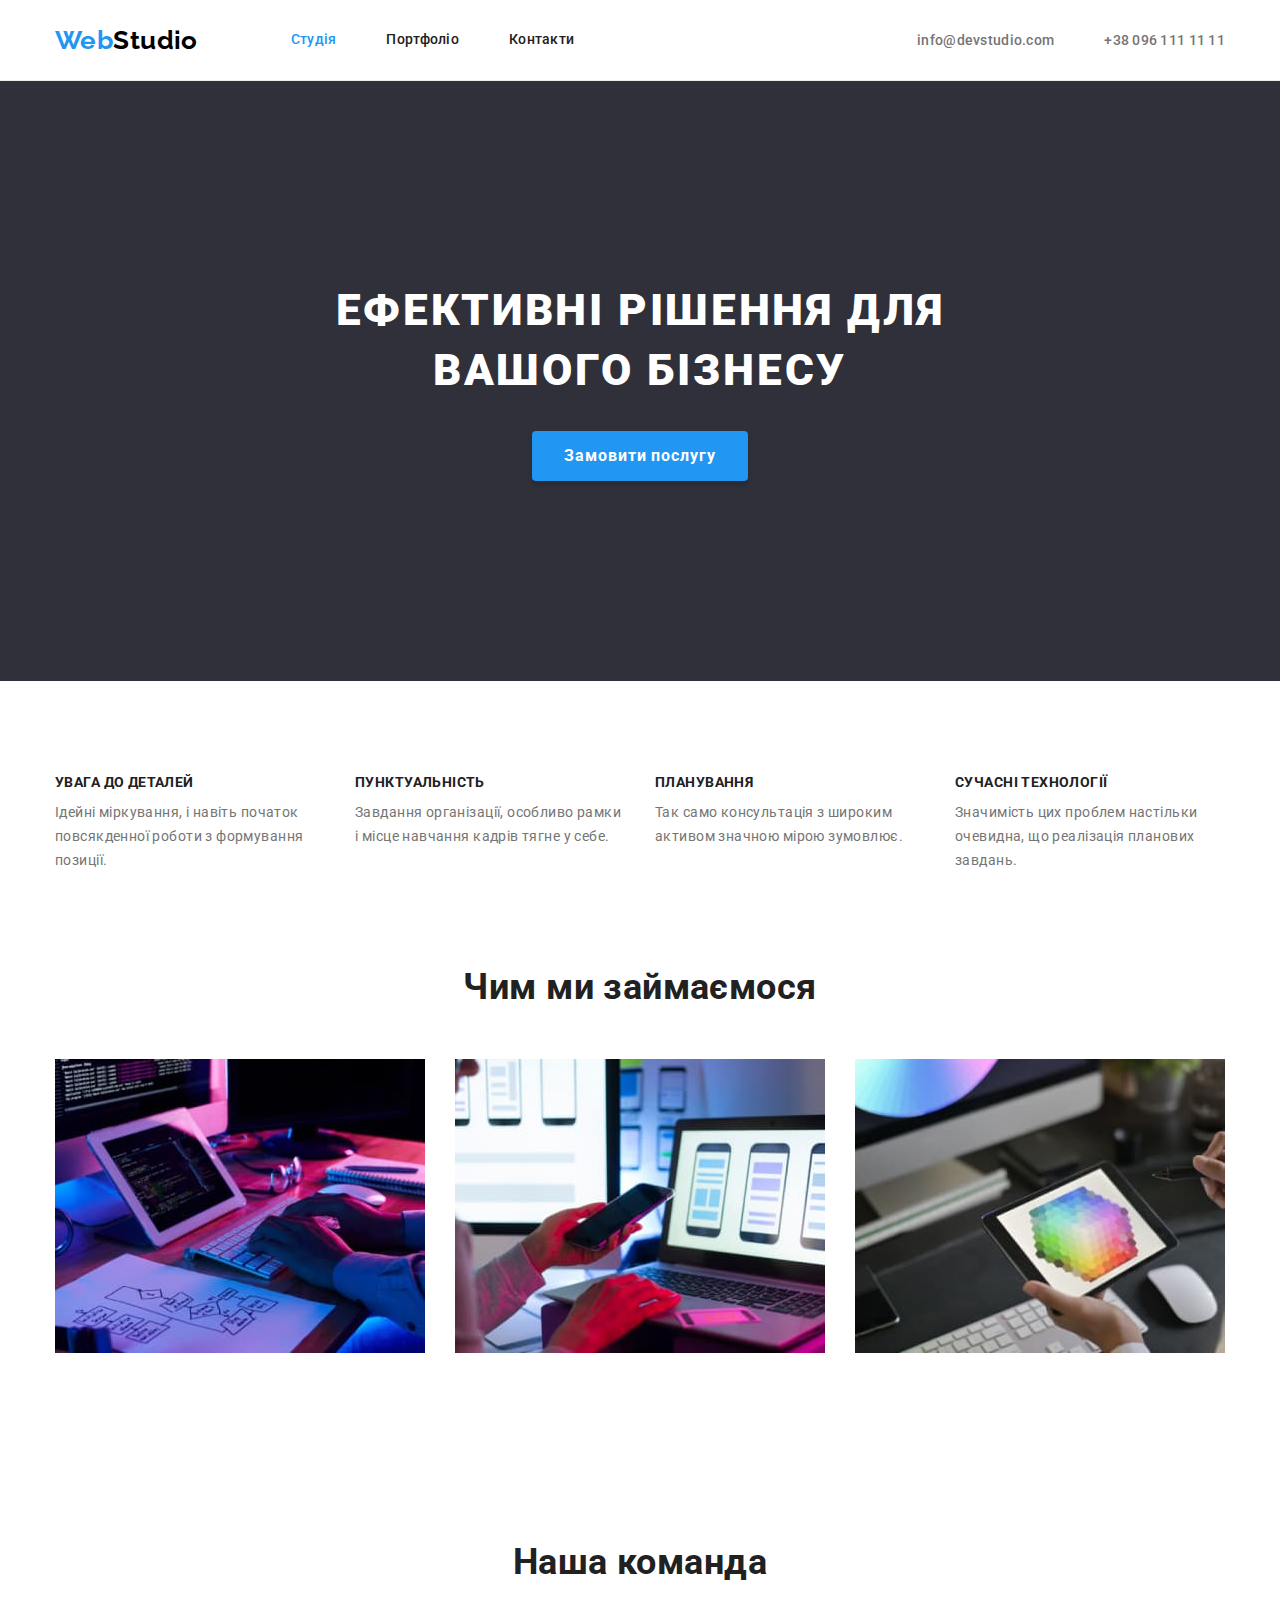
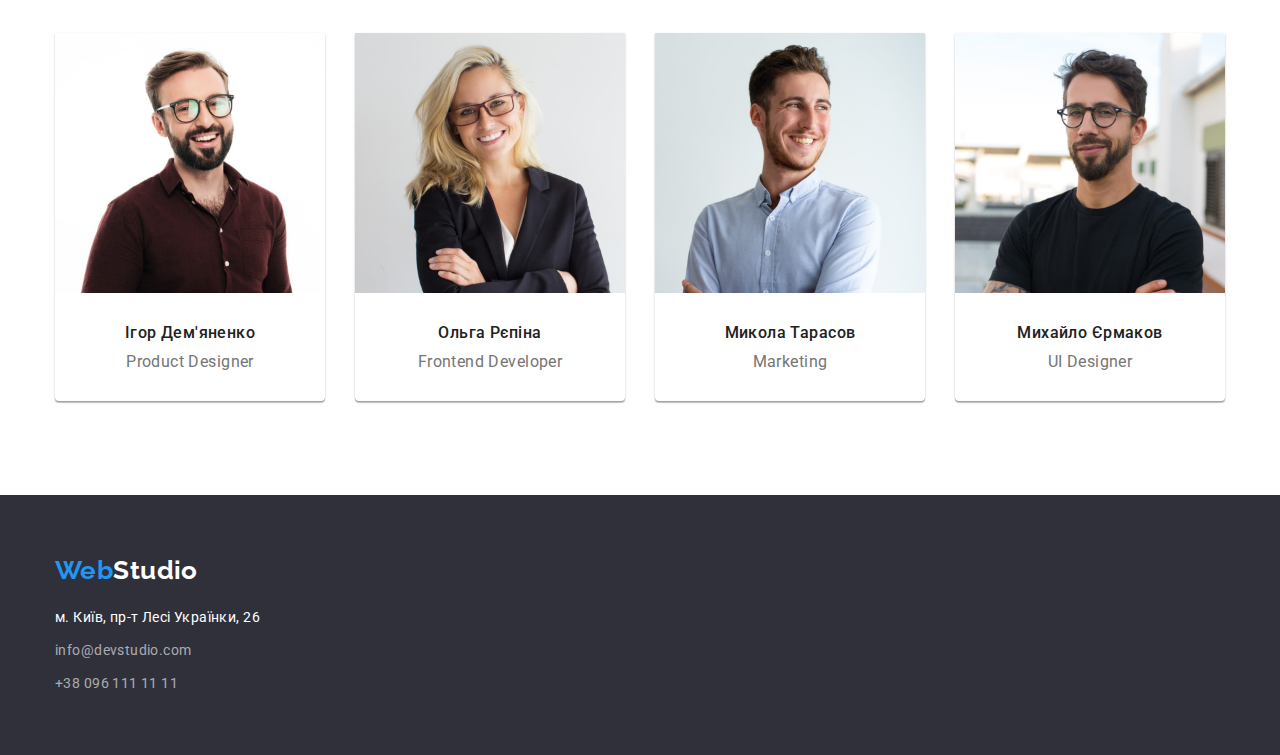
==== index.html @ 128ab42e "копирует файлы из 3 дз" ====
<!DOCTYPE html>
<html lang="uk">
  <head>
    <meta charset="UTF-8" />
    <meta http-equiv="X-UA-Compatible" content="IE=edge" />
    <meta name="viewport" content="width=device-width, initial-scale=1.0" />
    <title>Студія</title>
    <link
      href="https://fonts.googleapis.com/css2?family=Raleway:wght@700&family=Roboto:wght@400;500;700;900&display=swap"
      rel="stylesheet"
    />
    <link
      rel="stylesheet"
      href="https://cdnjs.cloudflare.com/ajax/libs/modern-normalize/1.0.0/modern-normalize.min.css"
    />
    <link rel="stylesheet" href="./css/styles.css" />
  </head>
  <body>
    <!--header-->
    <header class="header">
      <div class="container main-nav">
        <a class="logo" href="./index.html"
          >Web<span class="logo-part">Studio</span></a
        >
        <nav class="nav">
          <ul class="list navigation">
            <l class="item"
              ><a class="nav-link current" href="./index.html">Студія</a></l
            >
            <li class="item">
              <a class="nav-link" href="./portfolio.html">Портфоліо</a>
            </li>
            <li class="item"><a class="nav-link" href="#">Контакти</a></li>
          </ul>
        </nav>
        <ul class="contacts list">
          <li class="item">
            <a class="contact-link" href="mailto:info@devstudio.com"
              >info@devstudio.com</a
            >
          </li>
          <li class="item">
            <a class="contact-link" href="tel:+380961111111"
              >+38 096 111 11 11</a
            >
          </li>
        </ul>
      </div>
    </header>

    <main>
      <!--hero-->
      <section class="hero-section">
        <div class="container hero">
          <h1>
            Ефективні рішення для <br />
            вашого бізнесу
          </h1>
          <button class="hero-btn" type="button">Замовити послугу</button>
        </div>
      </section>

      <!--features-->
      <section class="section feature">
        <div class="container">
          <h2 class="visually-hidden">Наші особливості</h2>
          <ul class="features list">
            <li class="features-item">
              <h3 class="features-title">УВАГА ДО ДЕТАЛЕЙ</h3>
              <p>
                Ідейні міркування, і навіть початок повсякденної роботи з
                формування позиції.
              </p>
            </li>
            <li class="features-item">
              <h3 class="features-title">ПУНКТУАЛЬНІСТЬ</h3>
              <p>
                Завдання організації, особливо рамки і місце навчання кадрів
                тягне у себе.
              </p>
            </li>
            <li class="features-item">
              <h3 class="features-title">ПЛАНУВАННЯ</h3>
              <p>
                Так само консультація з широким активом значною мірою зумовлює.
              </p>
            </li>
            <li class="features-item">
              <h3 class="features-title">СУЧАСНІ ТЕХНОЛОГІЇ</h3>
              <p>
                Значимість цих проблем настільки очевидна, що реалізація
                планових завдань.
              </p>
            </li>
          </ul>
        </div>
      </section>

      <!--what we do-->
      <section class="section">
        <div class="container">
          <h2 class="activity-title">Чим ми займаємося</h2>
          <ul class="activity list">
            <li class="activity-item">
              <img
                src="./images/feature1.jpg"
                alt="моноблок та планшет з клавіатурою"
                width="370"
              />
            </li>
            <li class="activity-item">
              <img
                src="./images/feature2.jpg"
                alt="ноутбук та телефон"
                width="370"
              />
            </li>
            <li class="activity-item">
              <img
                src="./images/feature3.jpg"
                alt="планшет зі схемою кольорів"
                width="370"
              />
            </li>
          </ul>
        </div>
      </section>

      <!--our team-->
      <section class="team section">
        <div class="container">
          <h2 class="team-title">Наша команда</h2>
          <ul class="team list">
            <li class="team-item">
              <img
                class="team-avatar"
                src="./images/member1.jpg"
                alt="Ігор Дем'яненко"
                width="270"
              />
              <div class="team-card">
                <h3 class="team-heading">Ігор Дем'яненко</h3>
                <p>Product Designer</p>
              </div>
            </li>
            <li class="team-item">
              <img
                class="team-avatar"
                src="./images/member2.jpg"
                alt="Ольга Рєпіна"
                width="270"
              />
              <div class="team-card">
                <h3 class="team-heading">Ольга Рєпіна</h3>
                <p>Frontend Developer</p>
              </div>
            </li>
            <li class="team-item">
              <img
                class="team-avatar"
                src="./images/member3.jpg"
                alt="Микола Тарасов"
                width="270"
              />
              <div class="team-card">
                <h3 class="team-heading">Микола Тарасов</h3>
                <p>Marketing</p>
              </div>
            </li>
            <li class="team-item">
              <img
                class="team-avatar"
                src="./images/member4.jpg"
                alt="Михайло Єрмаков"
                width="270"
              />
              <div class="team-card">
                <h3 class="team-heading">Михайло Єрмаков</h3>
                <p>UI Designer</p>
              </div>
            </li>
          </ul>
        </div>
      </section>
    </main>

    <!--footer-->
    <footer class="footer">
      <div class="container">
        <a class="footer logo" href="./index.html"
          >Web<span class="footer-part">Studio</span></a
        >
        <address>
          <ul class="list">
            <li class="address-item">
              <a
                class="address-link map"
                href="https://goo.gl/maps/L7ttjmK7k26Ft5Dp7"
                target="_blank"
                rel="noreferrer noopener nofollow"
                >м. Київ, пр-т Лесі Українки, 26</a
              >
            </li>
            <li class="address-item">
              <a class="address-link" href="mailto:info@devstudio.com"
                >info@devstudio.com</a
              >
            </li>
            <li class="address-item last">
              <a class="address-link" href="tel:+380961111111"
                >+38 096 111 11 11</a
              >
            </li>
          </ul>
        </address>
      </div>
    </footer>
  </body>
</html>
---- css/styles.css ----
:root {
  --primary-test-color: #212121;
  --secondary-text-color: #757575;
  --white-text-color: #FFFFFF;
  --accent-color: #2196F3;
  --address-text-color:rgba(255, 255, 255, 0.6);
  --logo-color: #000000;

  --primary-bg-color: #F5F5F5;
  --secondary-bg-color: #2F303A;
  --header-bg-color: #FFFFFF;
  --button-bg: #F5F4FA;

  --hover-color: #188CE8;

  --primary-font: 'Roboto', sans-serif;
  --secondary-font: 'Raleway', sans-serif;
}
body {
  margin: 0;

  color: var(--primary-test-color);
  /* background-color: var(--primary-bg-color); */

  font-family: var(--primary-font);
  font-size: 14px;
  letter-spacing: 0.03em;
}
/* utilities */
h1, h2, h3, h4, h5, p, ul {
  margin-top: 0;
  margin-bottom: 0;
}
.container {
  width: 1200px;
  margin: 0 auto;
  padding-left: 15px;
  padding-right: 15px;
}

.section {
  padding-top: 94px;
  padding-bottom: 94px;
}

.list {
  padding: 0;
  list-style: none;
}
img {
  display: block;
}
/*header*/
.header {
  border-bottom: 1px solid rgba(236, 236, 236, 1);
}

.main-nav {
  display: flex;
  align-items: center;
}
.logo {
  margin-right: 93px;
  color: var(--accent-color);
  font-family: var(--secondary-font);
  font-weight: 700;
  font-size: 26px;
  line-height: 1.19;
  text-decoration: none;
}
.logo-part {
  color: var(--logo-color);
}

.list.navigation {
  display: flex;
}
.list .item:not(:last-child),
.contacts .item:not(:last-child) {
  margin-right:50px;
}
.nav-link {
  display: block;
  color: var(--primary-test-color);
  padding-top: 32px;
  padding-bottom: 32px;
}
.nav-link:hover,
.nav-link:focus,
.contact-link:hover,
.contact-link:focus {
  color: var(--accent-color);
}
.contacts {
  display: flex;
  margin-left: auto;
}
.contact-link {
  color: var(--secondary-text-color);
}
.nav-link, .contact-link {
  font-weight: 500;
  line-height: 1.14;
  letter-spacing: 0.02em;
  text-decoration: none;
}
.nav-link.current {
  color: var(--accent-color);
}

/* hero section */
.hero-section {
  text-align: center;
  padding: 200px 0;
  background-color: var(--secondary-bg-color);
}
.hero-section h1 {
  margin-bottom: 30px;
  color: var(--white-text-color);
  font-weight: 900;
  font-size: 44px;
  line-height: 1.36;
  letter-spacing: 0.06em;
  text-transform: uppercase;
}

.hero-btn {
  display: inline-block;
  padding: 10px 32px;
  border-radius: 4px;
  border: none;
  box-shadow: 0px 4px 4px rgba(0, 0, 0, 0.15);
  min-width: 216px;

  color: var(--white-text-color);
  background-color: var(--accent-color);
  cursor: pointer;
  font-weight: 700;
  font-size: 16px;
  line-height: 1.88;
  letter-spacing: 0.06em;
  text-align: inherit;
}
.hero-btn:hover,
.hero-btn:focus {
  background-color: var(--hover-color);
}

/* features */
.section.feature {
  padding-bottom: 0;
}
.features, .activity {
  display: flex;
}
.features-title {
  margin-bottom: 10px;
  font-size: 14px;
  font-weight: 700;
  line-height: 1.14;
  text-transform: uppercase;
}
.features-item:not(:last-child) {
  margin-right: 30px;
}
.features-item p {
  min-width: 270px;
}
.features-item p,
.team-item p {
  color: var(--secondary-text-color);
  line-height: 1.71;
}

/* what we do */
.activity-title, .team-title {
  margin-bottom: 50px;
  font-weight: 700;
  font-size: 36px;
  line-height: 1.17;
  text-align: center;
}
.activity-item:not(:last-child) {
  margin-right: 30px;
}

/* our team */
.team {
  padding-top: 94px;
  text-align: center;
}
.team.list {
  display: flex;
  padding-top: 0;
}
.team-item {
  box-shadow: 0px 1px 3px rgba(0, 0, 0, 0.12),
              0px 1px 1px rgba(0, 0, 0, 0.14), 
              0px 2px 1px rgba(0, 0, 0, 0.2);
  border-radius: 0px 0px 4px 4px;
}
.team-item:not(:last-child) {
  margin-right: 30px;
}

.team-card {
  padding-top: 30px;
  padding-bottom: 30px;
}

.team-heading {
  margin-bottom: 10px;
  font-weight: 500;
  font-size: 16px;
  line-height: 1.19;
}
.team-item p {
  font-size: 16px;
  line-height: 1.19
}

/* portfolio */
.button-list {
  display: flex;
  justify-content: center;
  margin-bottom: 50px;
}
.button-item:not(:last-child) {
  margin-right: 8px;
}
.btn {
  display: inline-block;
  padding: 6px 22px;
  min-width: 70px;
  border-radius: 4px;
  border: none;
  font-family: var(--primary-font);
  background-color: var(--button-bg);
  font-weight: 500;
  font-size: 16px;
  line-height: 1.62;
  text-align: center;
  cursor: pointer;
}
.btn:hover,
.btn:focus {
  color: var(--white-text-color) ;
  background-color: var(--accent-color);
  box-shadow: 0px 3px 1px rgba(0, 0, 0, 0.1),
              0px 1px 2px rgba(0, 0, 0, 0.08),
              0px 2px 2px rgba(0, 0, 0, 0.12);
}
.gallery {
  display: flex;
  flex-wrap: wrap;
  gap: 30px;
}
.gallery-title {
  font-weight: 700;
  font-size: 18px;
  line-height: 2;
  letter-spacing: 0.06em;
}
.gallery-item {
  padding: 20px 24px;
  border: 1px solid #EEEEEE;
}
.gallery-title {
  margin-bottom: 4px;
}
.gallery p {
  color: var(--secondary-text-color);
  font-size: 16px;
  line-height: 1.88;
}

/* footer */
.footer {
  padding-top: 60px;
  padding-bottom: 60px;
  background-color: var(--secondary-bg-color);
}
.footer.logo {
  display: inline-block;
  margin-bottom: 20px;
  padding-bottom: 0;
  padding-top: 0;
}
.footer-part {
  color: var(--white-text-color);
}
.address-item {
  margin-top: 0;
  margin-bottom: 9px;
  font-size: 14px;
  line-height: 1.71;
  font-style: normal;
}
.address-item.last {
  margin-bottom: 0px;
}
.address-link {
  color: var(--address-text-color);
  text-decoration: none;
}
.address-link.map {
  color: var(--white-text-color);
}
.address-link:hover,
.address-link:focus {
  color: var(--white-text-color);
}
  
.visually-hidden {
  position: absolute;
  white-space: nowrap;
  width: 1px;
  height: 1px;
  overflow: hidden;
  border: 0;
  padding: 0;
  clip: rect(0 0 0 0);
  clip-path: inset(50%);
  margin: -1px;
  }
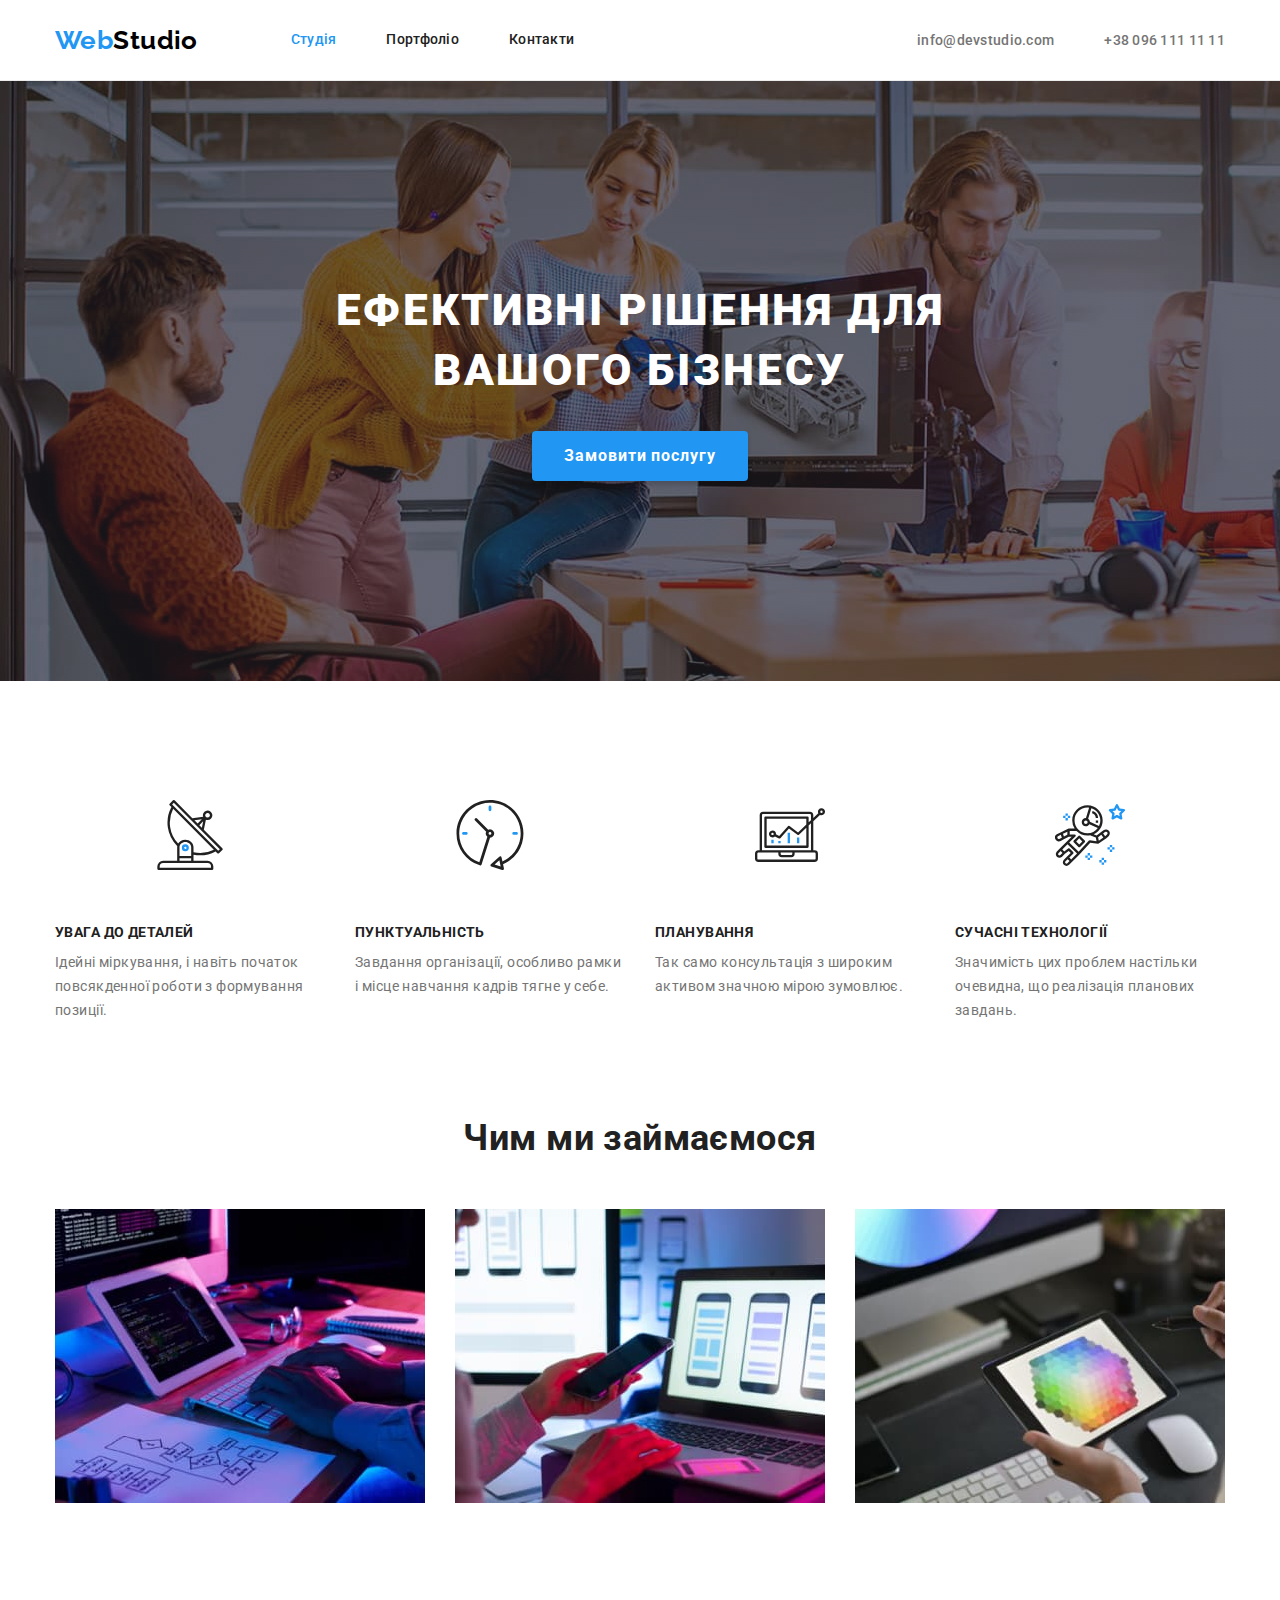
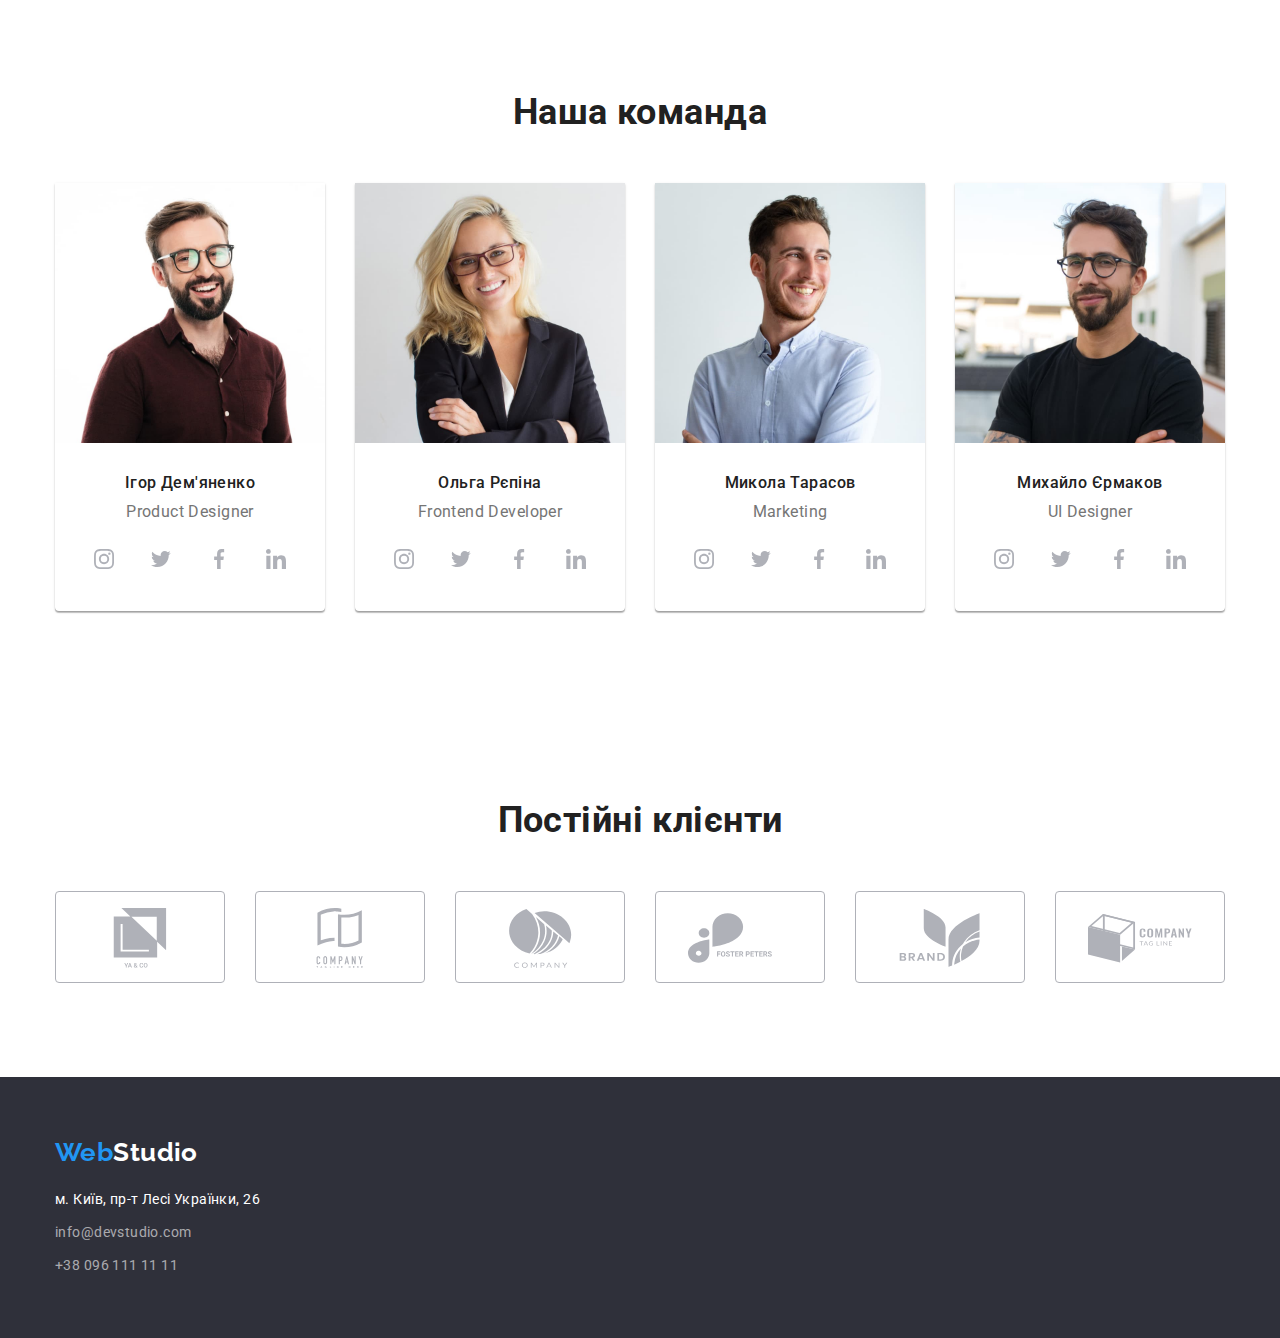
==== commit 09ae9600: "Создает спрайт, частично добавляет иконки" ====
--- a/index.html
+++ b/index.html
@@ -35,8 +35,8 @@
         </nav>
         <ul class="contacts list">
           <li class="item">
-            <a class="contact-link" href="mailto:info@devstudio.com"
-              >info@devstudio.com</a
+            <a class="contact-link" href="mailto:info@devstudio.com">
+              info@devstudio.com</a
             >
           </li>
           <li class="item">
@@ -66,6 +66,11 @@
           <h2 class="visually-hidden">Наші особливості</h2>
           <ul class="features list">
             <li class="features-item">
+              <div class="thumb">
+                <svg class="features icon" width="70" height="70">
+                  <use href="./images/symbol-defs.svg#icon-antenna"></use>
+                </svg>
+              </div>
               <h3 class="features-title">УВАГА ДО ДЕТАЛЕЙ</h3>
               <p>
                 Ідейні міркування, і навіть початок повсякденної роботи з
@@ -73,6 +78,11 @@
               </p>
             </li>
             <li class="features-item">
+              <div class="thumb">
+                <svg class="features icon" width="70" height="70">
+                  <use href="./images/symbol-defs.svg#icon-clock"></use>
+                </svg>
+              </div>
               <h3 class="features-title">ПУНКТУАЛЬНІСТЬ</h3>
               <p>
                 Завдання організації, особливо рамки і місце навчання кадрів
@@ -80,12 +90,22 @@
               </p>
             </li>
             <li class="features-item">
+              <div class="thumb">
+                <svg class="features icon" width="70" height="70">
+                  <use href="./images/symbol-defs.svg#icon-diagram"></use>
+                </svg>
+              </div>
               <h3 class="features-title">ПЛАНУВАННЯ</h3>
               <p>
                 Так само консультація з широким активом значною мірою зумовлює.
               </p>
             </li>
             <li class="features-item">
+              <div class="thumb">
+                <svg class="features icon" width="70" height="70">
+                  <use href="./images/symbol-defs.svg#icon-astronaut"></use>
+                </svg>
+              </div>
               <h3 class="features-title">СУЧАСНІ ТЕХНОЛОГІЇ</h3>
               <p>
                 Значимість цих проблем настільки очевидна, що реалізація
@@ -142,6 +162,56 @@
                 <h3 class="team-heading">Ігор Дем'яненко</h3>
                 <p>Product Designer</p>
               </div>
+              <ul class="social list">
+                <li class="social-item">
+                  <a
+                    class="social-link"
+                    href="#"
+                    target="_blank"
+                    rel="noopener nofollow noreferrer"
+                    ><svg class="social-icon" width="20" height="20">
+                      <use
+                        href="./images/symbol-defs.svg#icon-instagram"
+                      ></use></svg
+                  ></a>
+                </li>
+                <li class="social-item">
+                  <a
+                    class="social-link"
+                    href="#"
+                    target="_blank"
+                    rel="noopener nofollow noreferrer"
+                    ><svg class="social-icon" width="20" height="20">
+                      <use
+                        href="./images/symbol-defs.svg#icon-twitter"
+                      ></use></svg
+                  ></a>
+                </li>
+                <li class="social-item">
+                  <a
+                    class="social-link"
+                    href="#"
+                    target="_blank"
+                    rel="noopener nofollow noreferrer"
+                    ><svg class="social-icon" width="20" height="20">
+                      <use
+                        href="./images/symbol-defs.svg#icon-facebook"
+                      ></use></svg
+                  ></a>
+                </li>
+                <li class="social-item">
+                  <a
+                    class="social-link"
+                    href="#"
+                    target="_blank"
+                    rel="noopener nofollow noreferrer"
+                    ><svg class="social-icon" width="20" height="20">
+                      <use
+                        href="./images/symbol-defs.svg#icon-linkedin"
+                      ></use></svg
+                  ></a>
+                </li>
+              </ul>
             </li>
             <li class="team-item">
               <img
@@ -154,6 +224,56 @@
                 <h3 class="team-heading">Ольга Рєпіна</h3>
                 <p>Frontend Developer</p>
               </div>
+              <ul class="social list">
+                <li class="social-item">
+                  <a
+                    class="social-link"
+                    href="#"
+                    target="_blank"
+                    rel="noopener nofollow noreferrer"
+                    ><svg class="social-icon" width="20" height="20">
+                      <use
+                        href="./images/symbol-defs.svg#icon-instagram"
+                      ></use></svg
+                  ></a>
+                </li>
+                <li class="social-item">
+                  <a
+                    class="social-link"
+                    href="#"
+                    target="_blank"
+                    rel="noopener nofollow noreferrer"
+                    ><svg class="social-icon" width="20" height="20">
+                      <use
+                        href="./images/symbol-defs.svg#icon-twitter"
+                      ></use></svg
+                  ></a>
+                </li>
+                <li class="social-item">
+                  <a
+                    class="social-link"
+                    href="#"
+                    target="_blank"
+                    rel="noopener nofollow noreferrer"
+                    ><svg class="social-icon" width="20" height="20">
+                      <use
+                        href="./images/symbol-defs.svg#icon-facebook"
+                      ></use></svg
+                  ></a>
+                </li>
+                <li class="social-item">
+                  <a
+                    class="social-link"
+                    href="#"
+                    target="_blank"
+                    rel="noopener nofollow noreferrer"
+                    ><svg class="social-icon" width="20" height="20">
+                      <use
+                        href="./images/symbol-defs.svg#icon-linkedin"
+                      ></use></svg
+                  ></a>
+                </li>
+              </ul>
             </li>
             <li class="team-item">
               <img
@@ -166,6 +286,56 @@
                 <h3 class="team-heading">Микола Тарасов</h3>
                 <p>Marketing</p>
               </div>
+              <ul class="social list">
+                <li class="social-item">
+                  <a
+                    class="social-link"
+                    href="#"
+                    target="_blank"
+                    rel="noopener nofollow noreferrer"
+                    ><svg class="social-icon" width="20" height="20">
+                      <use
+                        href="./images/symbol-defs.svg#icon-instagram"
+                      ></use></svg
+                  ></a>
+                </li>
+                <li class="social-item">
+                  <a
+                    class="social-link"
+                    href="#"
+                    target="_blank"
+                    rel="noopener nofollow noreferrer"
+                    ><svg class="social-icon" width="20" height="20">
+                      <use
+                        href="./images/symbol-defs.svg#icon-twitter"
+                      ></use></svg
+                  ></a>
+                </li>
+                <li class="social-item">
+                  <a
+                    class="social-link"
+                    href="#"
+                    target="_blank"
+                    rel="noopener nofollow noreferrer"
+                    ><svg class="social-icon" width="20" height="20">
+                      <use
+                        href="./images/symbol-defs.svg#icon-facebook"
+                      ></use></svg
+                  ></a>
+                </li>
+                <li class="social-item">
+                  <a
+                    class="social-link"
+                    href="#"
+                    target="_blank"
+                    rel="noopener nofollow noreferrer"
+                    ><svg class="social-icon" width="20" height="20">
+                      <use
+                        href="./images/symbol-defs.svg#icon-linkedin"
+                      ></use></svg
+                  ></a>
+                </li>
+              </ul>
             </li>
             <li class="team-item">
               <img
@@ -178,6 +348,137 @@
                 <h3 class="team-heading">Михайло Єрмаков</h3>
                 <p>UI Designer</p>
               </div>
+              <ul class="social list">
+                <li class="social-item">
+                  <a
+                    class="social-link"
+                    href="#"
+                    target="_blank"
+                    rel="noopener nofollow noreferrer"
+                    ><svg class="social-icon" width="20" height="20">
+                      <use
+                        href="./images/symbol-defs.svg#icon-instagram"
+                      ></use></svg
+                  ></a>
+                </li>
+                <li class="social-item">
+                  <a
+                    class="social-link"
+                    href="#"
+                    target="_blank"
+                    rel="noopener nofollow noreferrer"
+                    ><svg class="social-icon" width="20" height="20">
+                      <use
+                        href="./images/symbol-defs.svg#icon-twitter"
+                      ></use></svg
+                  ></a>
+                </li>
+                <li class="social-item">
+                  <a
+                    class="social-link"
+                    href="#"
+                    target="_blank"
+                    rel="noopener nofollow noreferrer"
+                    ><svg class="social-icon" width="20" height="20">
+                      <use
+                        href="./images/symbol-defs.svg#icon-facebook"
+                      ></use></svg
+                  ></a>
+                </li>
+                <li class="social-item">
+                  <a
+                    class="social-link"
+                    href="#"
+                    target="_blank"
+                    rel="noopener nofollow noreferrer"
+                    ><svg class="social-icon" width="20" height="20">
+                      <use
+                        href="./images/symbol-defs.svg#icon-linkedin"
+                      ></use></svg
+                  ></a>
+                </li>
+              </ul>
+            </li>
+          </ul>
+        </div>
+      </section>
+
+      <!-- our clients -->
+      <section class="clients section">
+        <div class="container">
+          <h2 class="client-title">Постійні клієнти</h2>
+          <ul class="clients list">
+            <li class="client-item">
+              <a
+                class="client-link"
+                href="#"
+                target="_blank"
+                rel="noopener nofollow noreferrer"
+              >
+                <svg class="client-icon">
+                  <use href="./images/symbol-defs.svg#icon-client1"></use>
+                </svg>
+              </a>
+            </li>
+            <li class="client-item">
+              <a
+                class="client-link"
+                href="#"
+                target="_blank"
+                rel="noopener nofollow noreferrer"
+              >
+                <svg class="client-icon">
+                  <use href="./images/symbol-defs.svg#icon-client2"></use>
+                </svg>
+              </a>
+            </li>
+            <li class="client-item">
+              <a
+                class="client-link"
+                href="#"
+                target="_blank"
+                rel="noopener nofollow noreferrer"
+              >
+                <svg class="client-icon">
+                  <use href="./images/symbol-defs.svg#icon-client3"></use>
+                </svg>
+              </a>
+            </li>
+            <li class="client-item">
+              <a
+                class="client-link"
+                href="#"
+                target="_blank"
+                rel="noopener nofollow noreferrer"
+              >
+                <svg class="client-icon">
+                  <use href="./images/symbol-defs.svg#icon-client4"></use>
+                </svg>
+              </a>
+            </li>
+            <li class="client-item">
+              <a
+                class="client-link"
+                href="#"
+                target="_blank"
+                rel="noopener nofollow noreferrer"
+              >
+                <svg class="client-icon">
+                  <use href="./images/symbol-defs.svg#icon-client5"></use>
+                </svg>
+              </a>
+            </li>
+            <li class="client-item">
+              <a
+                class="client-link"
+                href="#"
+                target="_blank"
+                rel="noopener nofollow noreferrer"
+              >
+                <svg class="client-icon">
+                  <use href="./images/symbol-defs.svg#icon-client6"></use>
+                </svg>
+              </a>
             </li>
           </ul>
         </div>
--- a/css/styles.css
+++ b/css/styles.css
@@ -12,6 +12,7 @@
   --button-bg: #F5F4FA;
 
   --hover-color: #188CE8;
+  --icon-color: #AFB1B8;
 
   --primary-font: 'Roboto', sans-serif;
   --secondary-font: 'Raleway', sans-serif;
@@ -50,6 +51,15 @@
 img {
   display: block;
 }
+.thumb {
+  display: inline-flex;
+  width: 270px;
+  height: 120px;
+  justify-content: center;
+  align-items: center;
+  margin-bottom: 30px;
+}
+
 /*header*/
 .header {
   border-bottom: 1px solid rgba(236, 236, 236, 1);
@@ -96,6 +106,7 @@
   margin-left: auto;
 }
 .contact-link {
+  display: inline-flex;
   color: var(--secondary-text-color);
 }
 .nav-link, .contact-link {
@@ -110,9 +121,13 @@
 
 /* hero section */
 .hero-section {
+  padding: 200px 0;
+  margin: 0 auto;
+  background-color: var(--secondary-bg-color);
+  background-image: linear-gradient(rgba(47, 48, 58, 0.4),rgba(47, 48, 58, 0.4)), url(../images/hero.jpg);
+  height: 600px;
+  max-width: 1600px;
   text-align: center;
-  padding: 200px 0;
-  background-color: var(--secondary-bg-color);
 }
 .hero-section h1 {
   margin-bottom: 30px;
@@ -173,7 +188,7 @@
 }
 
 /* what we do */
-.activity-title, .team-title {
+.activity-title, .team-title, .client-title {
   margin-bottom: 50px;
   font-weight: 700;
   font-size: 36px;
@@ -205,7 +220,7 @@
 
 .team-card {
   padding-top: 30px;
-  padding-bottom: 30px;
+  padding-bottom: 16px;
 }
 
 .team-heading {
@@ -218,7 +233,55 @@
   font-size: 16px;
   line-height: 1.19
 }
-
+.social-item {
+  display: inline-flex;
+  margin-bottom: 30px;
+}
+.social-item:not(:last-child) {
+  margin-right: 10px;
+}
+.social-link {
+  display: block;
+  width: 44px;
+  height: 44px;
+}
+.social-link:hover {
+  background-color: var(--accent-color);
+  border-radius: 50%;
+}
+.social-icon {
+  width: 44px;
+  height: 44px;
+  padding: 12px;
+  fill: var(--icon-color);
+}
+.social-icon:hover {
+  fill: var(--white-text-color);
+}
+ /* our clients */
+.clients.list {
+  display: flex;
+  justify-content: space-between;
+}
+.client-link {
+  display: block;
+  width: 170px;
+  height: 92px;
+  border: 1px solid var(--icon-color);
+  border-radius: 4px;
+}
+.client-icon {
+  padding: 16px 32px;
+  width: 100%;
+  height: 92px;
+  fill: var(--icon-color);
+}
+.client-icon:hover {
+  fill: var(--accent-color);
+}
+.client-link:hover {
+  border: 1px solid var(--accent-color);
+}
 /* portfolio */
 .button-list {
   display: flex;
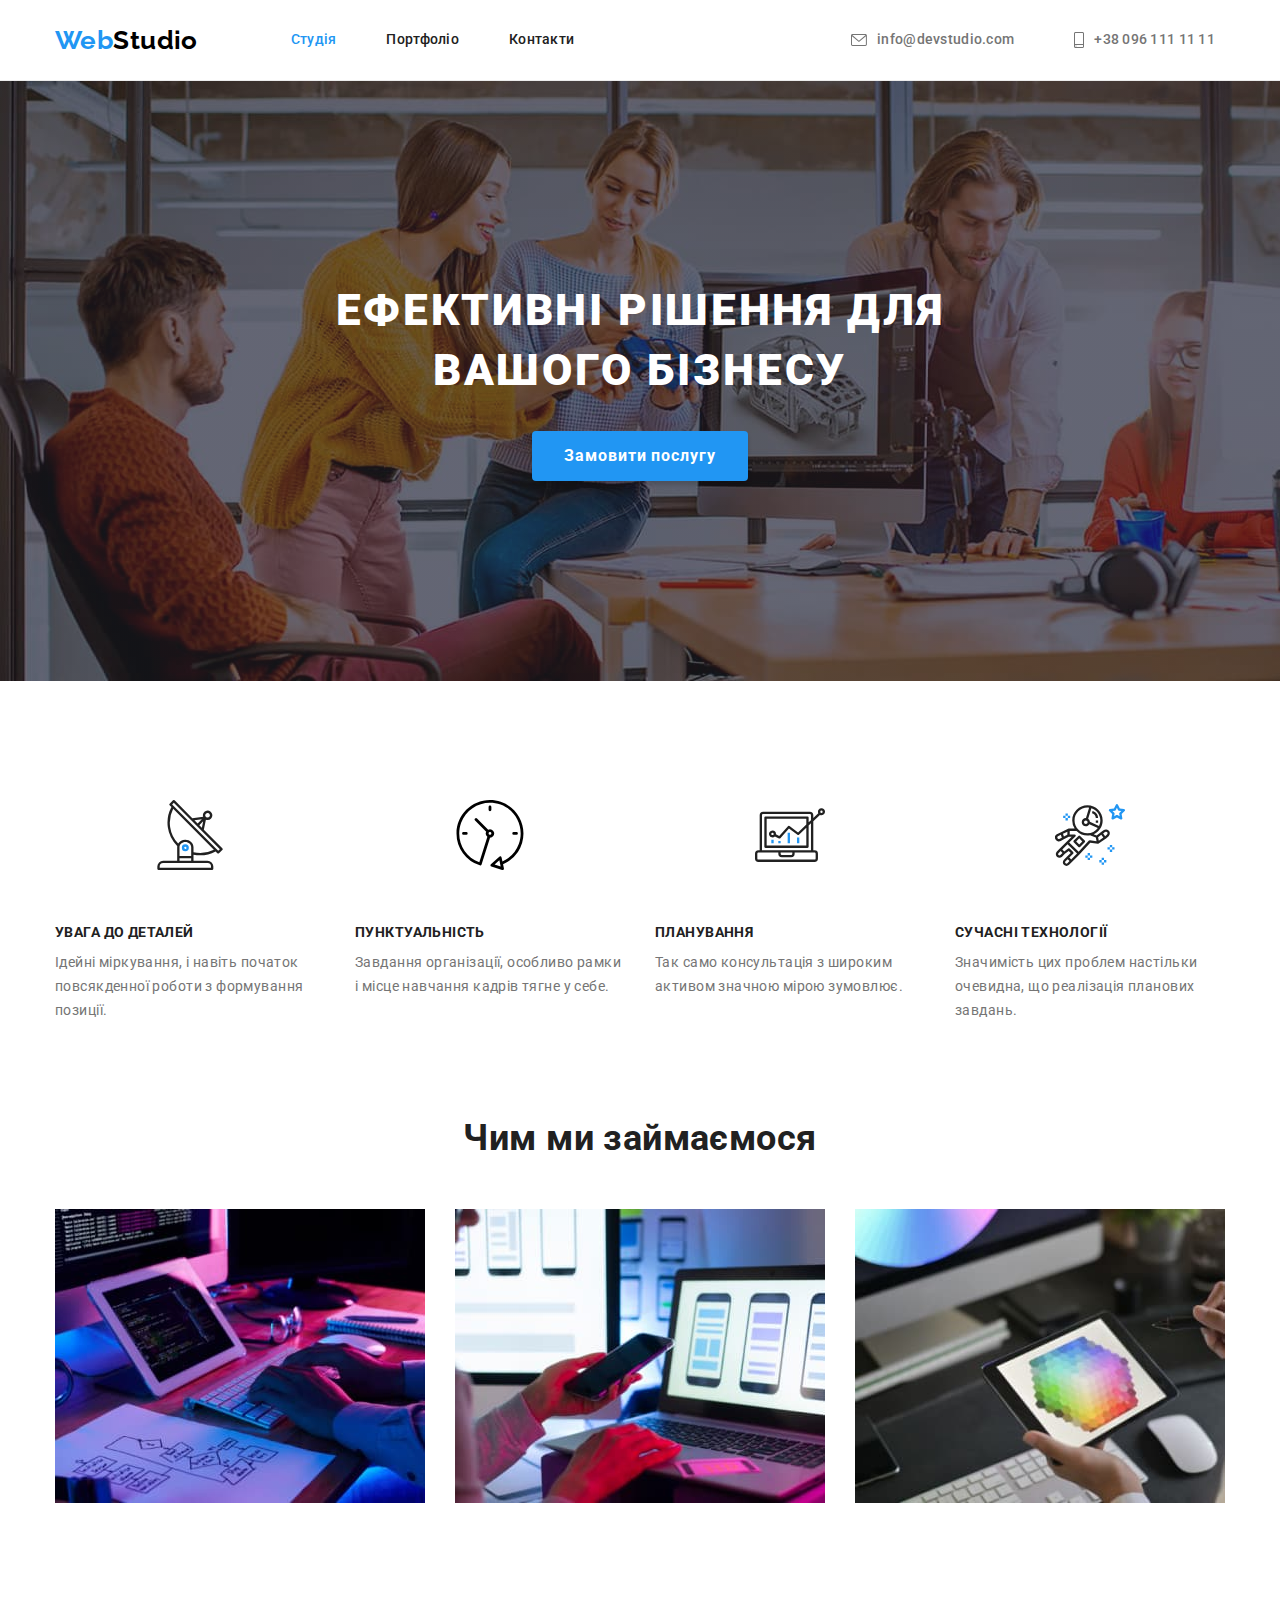
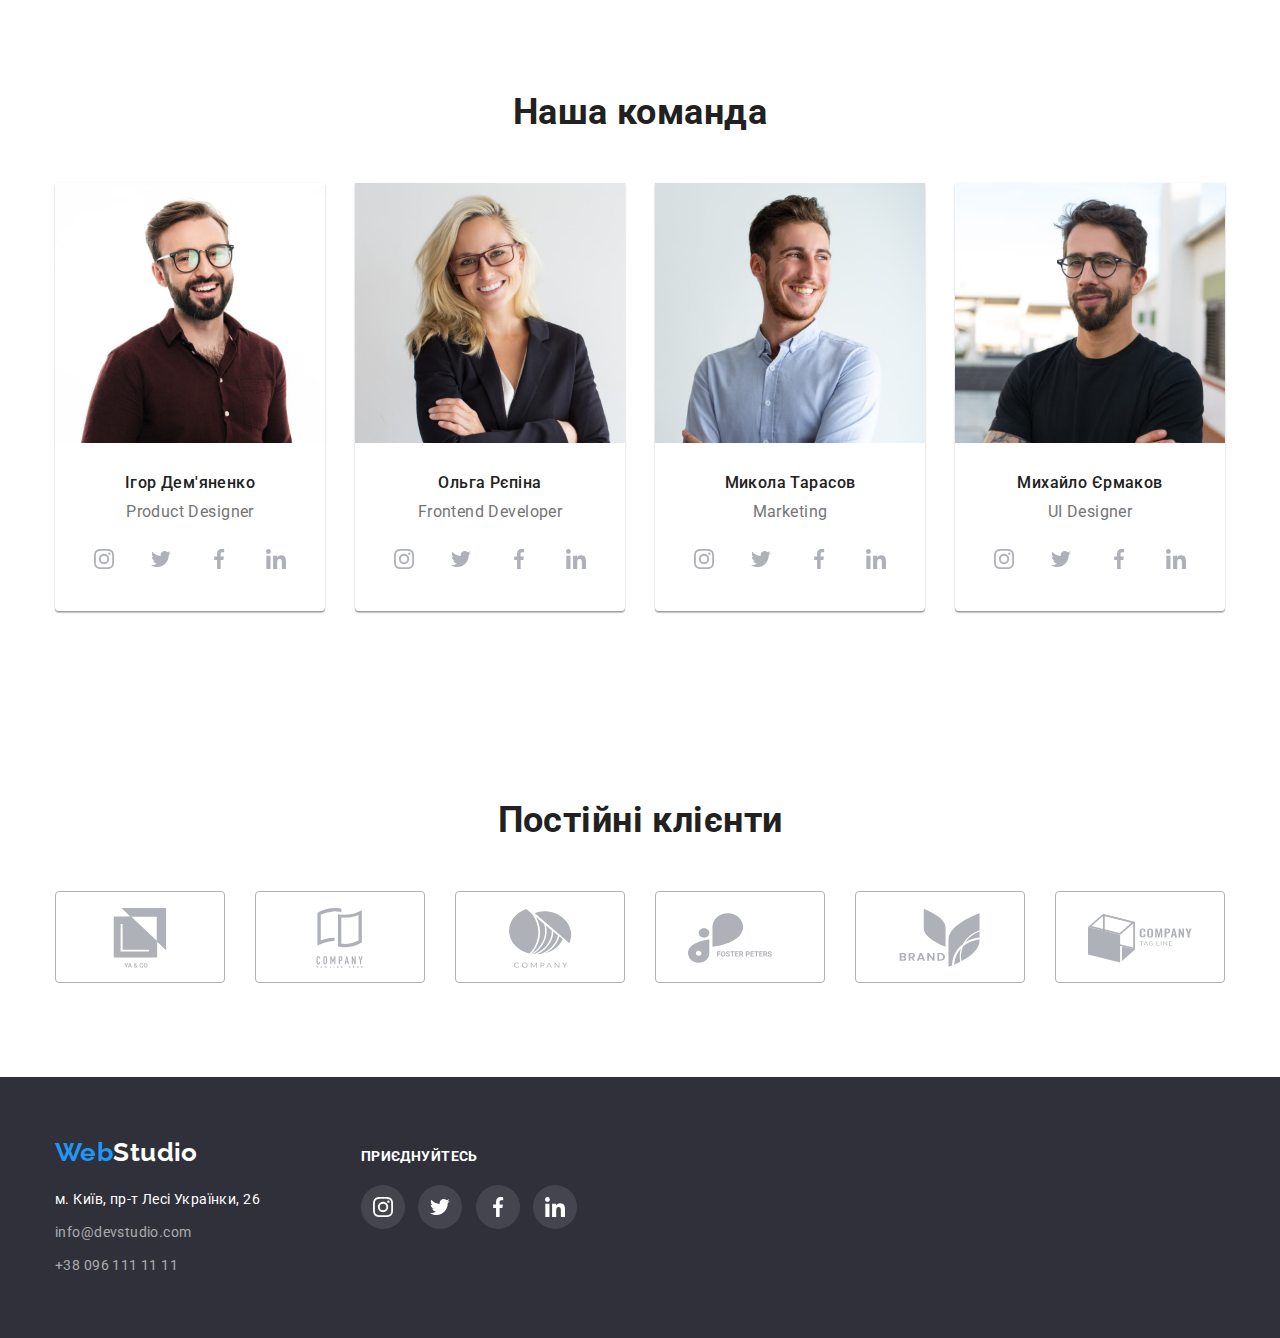
==== commit 7af7b07c: "добавляет тени, стили для иконок" ====
--- a/index.html
+++ b/index.html
@@ -34,15 +34,25 @@
           </ul>
         </nav>
         <ul class="contacts list">
-          <li class="item">
-            <a class="contact-link" href="mailto:info@devstudio.com">
-              info@devstudio.com</a
-            >
+          <li class="contact item">
+            <div class="contact-wrapper">
+              <svg class="contact-icon" width="16" height="12">
+                <use href="./images/symbol-defs.svg#icon-envelope"></use>
+              </svg>
+              <a class="contact-link" href="mailto:info@devstudio.com">
+                info@devstudio.com</a
+              >
+            </div>
           </li>
-          <li class="item">
-            <a class="contact-link" href="tel:+380961111111"
-              >+38 096 111 11 11</a
-            >
+          <li class="contact item">
+            <div class="contact-wrapper">
+              <svg class="contact-icon" width="10" height="16">
+                <use href="./images/symbol-defs.svg#icon-smartphone"></use>
+              </svg>
+              <a class="contact-link" href="tel:+380961111111"
+                >+38 096 111 11 11</a
+              >
+            </div>
           </li>
         </ul>
       </div>
@@ -488,33 +498,82 @@
     <!--footer-->
     <footer class="footer">
       <div class="container">
-        <a class="footer logo" href="./index.html"
-          >Web<span class="footer-part">Studio</span></a
-        >
-        <address>
+        <ul class="footer-wrapper list">
+          <li class="footer-column"><a class="footer logo" href="./index.html"
+            >Web<span class="footer-part">Studio</span></a
+          >
+          <address>
+            <ul class="list">
+              <li class="address-item">
+                <a
+                  class="address-link map"
+                  href="https://goo.gl/maps/L7ttjmK7k26Ft5Dp7"
+                  target="_blank"
+                  rel="noreferrer noopener nofollow"
+                  >м. Київ, пр-т Лесі Українки, 26</a
+                >
+              </li>
+              <li class="address-item">
+                <a class="address-link" href="mailto:info@devstudio.com"
+                  >info@devstudio.com</a
+                >
+              </li>
+              <li class="address-item last">
+                <a class="address-link" href="tel:+380961111111"
+                  >+38 096 111 11 11</a
+                >
+              </li>
+            </ul>
+          </address>
+          </li>
+        <li>
+          <h3 class="footer-title">приєднуйтесь</h3>
           <ul class="list">
-            <li class="address-item">
-              <a
-                class="address-link map"
-                href="https://goo.gl/maps/L7ttjmK7k26Ft5Dp7"
-                target="_blank"
-                rel="noreferrer noopener nofollow"
-                >м. Київ, пр-т Лесі Українки, 26</a
-              >
-            </li>
-            <li class="address-item">
-              <a class="address-link" href="mailto:info@devstudio.com"
-                >info@devstudio.com</a
-              >
-            </li>
-            <li class="address-item last">
-              <a class="address-link" href="tel:+380961111111"
-                >+38 096 111 11 11</a
-              >
+            <li class="footer-item">
+              <a
+                class="footer-link"
+                href="#"
+                target="_blank"
+                rel="noopener nofollow noreferrer"
+                ><svg class="footer-icon" width="20" height="20">
+                  <use
+                    href="./images/symbol-defs.svg#icon-instagram"
+                  ></use></svg
+              ></a>
+            </li>
+            <li class="footer-item">
+              <a
+                class="footer-link"
+                href="#"
+                target="_blank"
+                rel="noopener nofollow noreferrer"
+                ><svg class="footer-icon" width="20" height="20">
+                  <use href="./images/symbol-defs.svg#icon-twitter"></use></svg
+              ></a>
+            </li>
+            <li class="footer-item">
+              <a
+                class="footer-link"
+                href="#"
+                target="_blank"
+                rel="noopener nofollow noreferrer"
+                ><svg class="footer-icon" width="20" height="20">
+                  <use href="./images/symbol-defs.svg#icon-facebook"></use></svg
+              ></a>
+            </li>
+            <li class="footer-item">
+              <a
+                class="footer-link"
+                href="#"
+                target="_blank"
+                rel="noopener nofollow noreferrer"
+                ><svg class="footer-icon" width="20" height="20">
+                  <use href="./images/symbol-defs.svg#icon-linkedin"></use></svg
+              ></a>
             </li>
           </ul>
-        </address>
-      </div>
+        </li>
+      </ul>
     </footer>
   </body>
 </html>
--- a/css/styles.css
+++ b/css/styles.css
@@ -108,6 +108,19 @@
 .contact-link {
   display: inline-flex;
   color: var(--secondary-text-color);
+}
+.contact-wrapper {
+  display:flex;
+  align-items: center;
+  margin-right: 10px;
+    fill: var(--secondary-text-color);
+}
+.contact-icon {
+  margin-right: 10px;
+}
+.contact-wrapper:hover,
+.contact-wrapper:focus {
+  fill: var(--accent-color);
 }
 .nav-link, .contact-link {
   font-weight: 500;
@@ -245,7 +258,8 @@
   width: 44px;
   height: 44px;
 }
-.social-link:hover {
+.social-link:hover,
+.social-link:focus {
   background-color: var(--accent-color);
   border-radius: 50%;
 }
@@ -258,6 +272,9 @@
 .social-icon:hover {
   fill: var(--white-text-color);
 }
+.social-icon:focus {
+  fill: var(--white-text-color);
+}
  /* our clients */
 .clients.list {
   display: flex;
@@ -276,10 +293,12 @@
   height: 92px;
   fill: var(--icon-color);
 }
-.client-icon:hover {
+.client-icon:hover,
+.client-icon:focus {
   fill: var(--accent-color);
 }
-.client-link:hover {
+.client-link:hover,
+.client-link:focus {
   border: 1px solid var(--accent-color);
 }
 /* portfolio */
@@ -316,7 +335,8 @@
 .gallery {
   display: flex;
   flex-wrap: wrap;
-  gap: 30px;
+  justify-content: space-between;
+  row-gap: 30px;
 }
 .gallery-title {
   font-weight: 700;
@@ -335,6 +355,18 @@
   color: var(--secondary-text-color);
   font-size: 16px;
   line-height: 1.88;
+}
+.portfolio-link {
+  display: block;
+  text-decoration: none;
+  color: var(--primary-test-color);
+  background: var(--white-text-color)
+}
+.portfolio-link:hover {
+  border: 1px solid #EEEEEE;
+    box-shadow: 0px 1px 1px rgba(0, 0, 0, 0.12), 
+                0px 4px 4px rgba(0, 0, 0, 0.06), 
+                1px 4px 6px rgba(0, 0, 0, 0.16);
 }
 
 /* footer */
@@ -373,7 +405,48 @@
 .address-link:focus {
   color: var(--white-text-color);
 }
-  
+.footer-wrapper {
+  display: inline-flex;
+  align-items:baseline;
+}
+.footer-column {
+  margin-right: 70px;
+}
+.footer-title {
+  margin-bottom: 20px;
+  color: var(--white-text-color);
+  font-size: 14px;
+  font-weight: 700;
+  line-height: 1.14;
+  text-transform: uppercase;
+}
+.footer-item {
+  display: inline-flex;
+  justify-content: space-between;
+}
+.footer-link {
+  display: block;
+  width: 44px;
+  height: 44px;
+  background-color: rgba(255, 255, 255, 0.1);
+  border-radius: 50%;
+}
+
+.footer-link:hover,
+.footer-link:focus {
+  background-color: var(--accent-color);
+  border-radius: 50%;
+}
+
+.footer-icon {
+  width: 44px;
+  height: 44px;
+  padding: 12px;
+  fill: var(--white-text-color);
+}
+.footer-item:not(:last-child) {
+  margin-right: 10px;
+}
 .visually-hidden {
   position: absolute;
   white-space: nowrap;
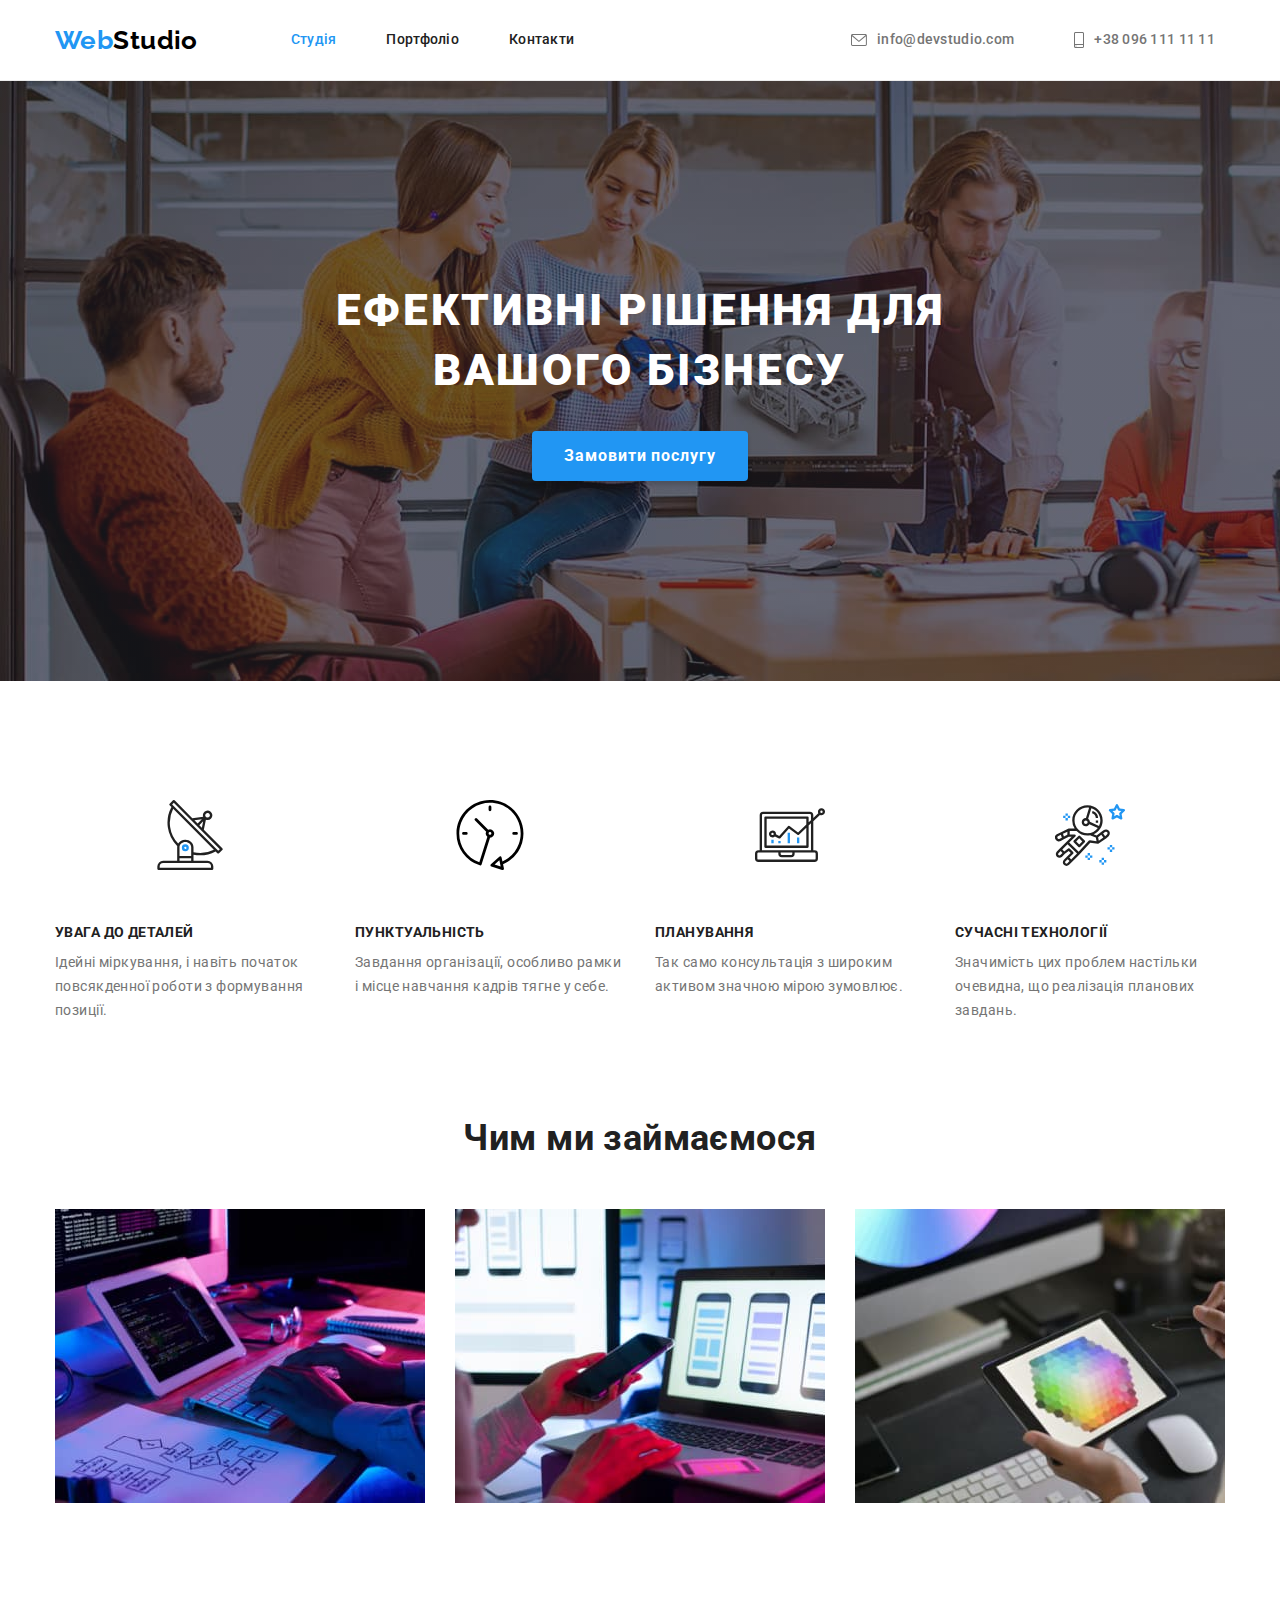
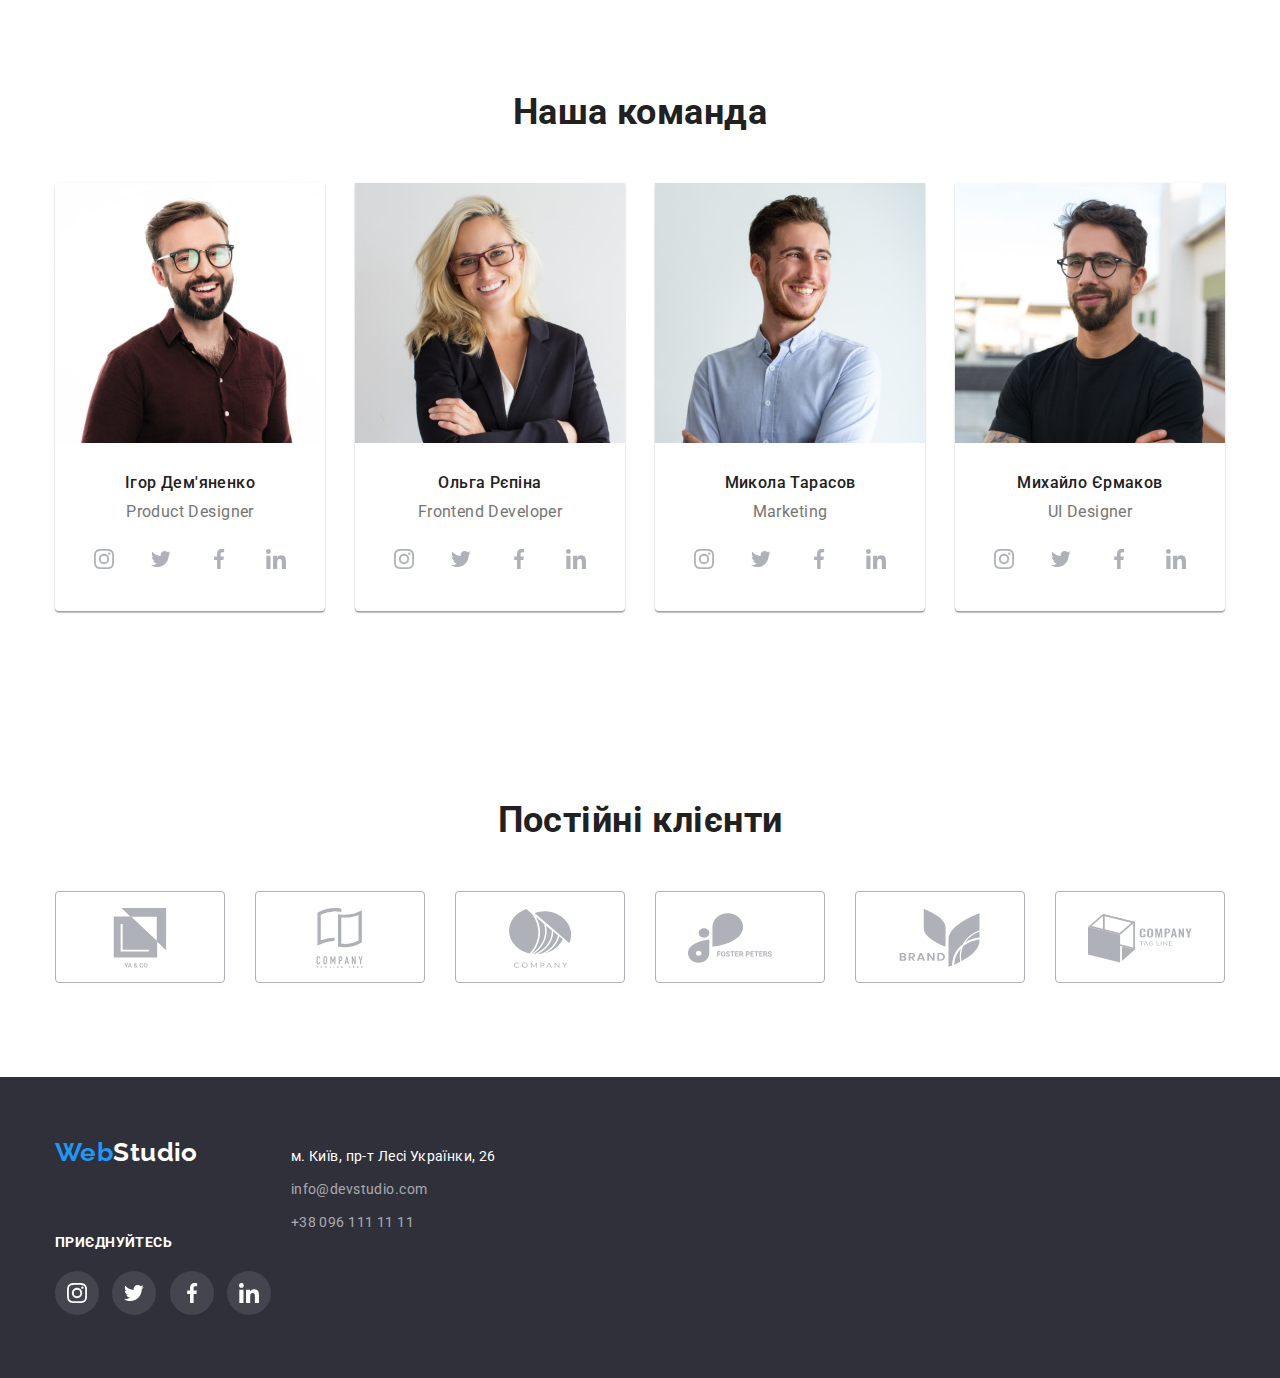
==== commit 2a05ca6d: "исправляет разметку" ====
--- a/index.html
+++ b/index.html
@@ -24,13 +24,16 @@
         >
         <nav class="nav">
           <ul class="list navigation">
-            <l class="item"
-              ><a class="nav-link current" href="./index.html">Студія</a></l
-            >
+            <li class="item">
+              <a class="nav-link current" href="./index.html">Студія</a>
+            </li>
+
             <li class="item">
               <a class="nav-link" href="./portfolio.html">Портфоліо</a>
             </li>
-            <li class="item"><a class="nav-link" href="#">Контакти</a></li>
+            <li class="item">
+              <a class="nav-link" href="#">Контакти</a>
+            </li>
           </ul>
         </nav>
         <ul class="contacts list">
@@ -39,7 +42,12 @@
               <svg class="contact-icon" width="16" height="12">
                 <use href="./images/symbol-defs.svg#icon-envelope"></use>
               </svg>
-              <a class="contact-link" href="mailto:info@devstudio.com">
+              <a
+                class="contact-link"
+                href="mailto:info@devstudio.com"
+                target="_blank"
+                rel="noopener nofollow noreferrer"
+              >
                 info@devstudio.com</a
               >
             </div>
@@ -49,7 +57,11 @@
               <svg class="contact-icon" width="10" height="16">
                 <use href="./images/symbol-defs.svg#icon-smartphone"></use>
               </svg>
-              <a class="contact-link" href="tel:+380961111111"
+              <a
+                class="contact-link"
+                href="tel:+380961111111"
+                target="_blank"
+                rel="noopener nofollow noreferrer"
                 >+38 096 111 11 11</a
               >
             </div>
@@ -498,8 +510,8 @@
     <!--footer-->
     <footer class="footer">
       <div class="container">
-        <ul class="footer-wrapper list">
-          <li class="footer-column"><a class="footer logo" href="./index.html"
+        <div class="footer-wrapper list">
+          <a class="footer logo" href="./index.html"
             >Web<span class="footer-part">Studio</span></a
           >
           <address>
@@ -514,19 +526,27 @@
                 >
               </li>
               <li class="address-item">
-                <a class="address-link" href="mailto:info@devstudio.com"
+                <a
+                  class="address-link"
+                  href="mailto:info@devstudio.com"
+                  target="_blank"
+                  rel="noopener nofollow noreferrer"
                   >info@devstudio.com</a
                 >
               </li>
               <li class="address-item last">
-                <a class="address-link" href="tel:+380961111111"
+                <a
+                  class="address-link"
+                  href="tel:+380961111111"
+                  target="_blank"
+                  rel="noopener nofollow noreferrer"
                   >+38 096 111 11 11</a
                 >
               </li>
             </ul>
           </address>
-          </li>
-        <li>
+        </div>
+        <div>
           <h3 class="footer-title">приєднуйтесь</h3>
           <ul class="list">
             <li class="footer-item">
@@ -572,8 +592,8 @@
               ></a>
             </li>
           </ul>
-        </li>
-      </ul>
+        </div>
+      </div>
     </footer>
   </body>
 </html>
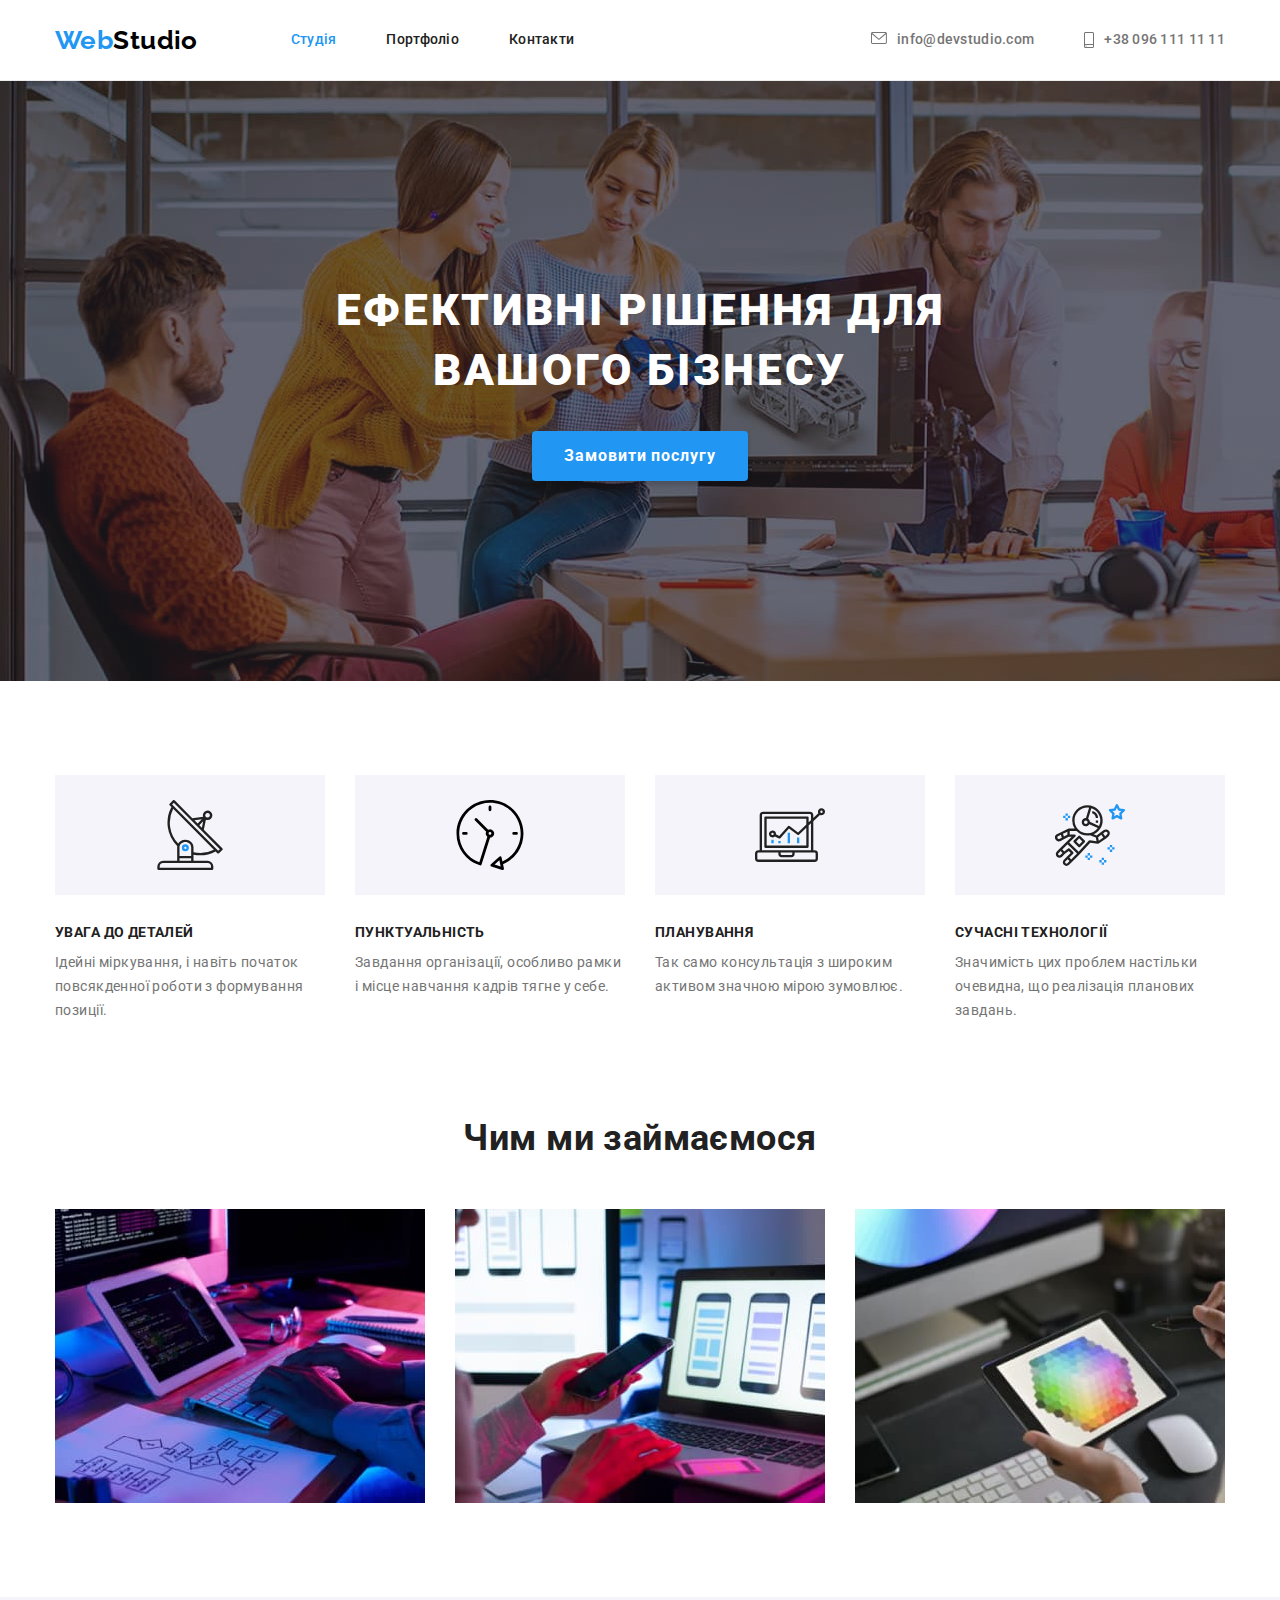
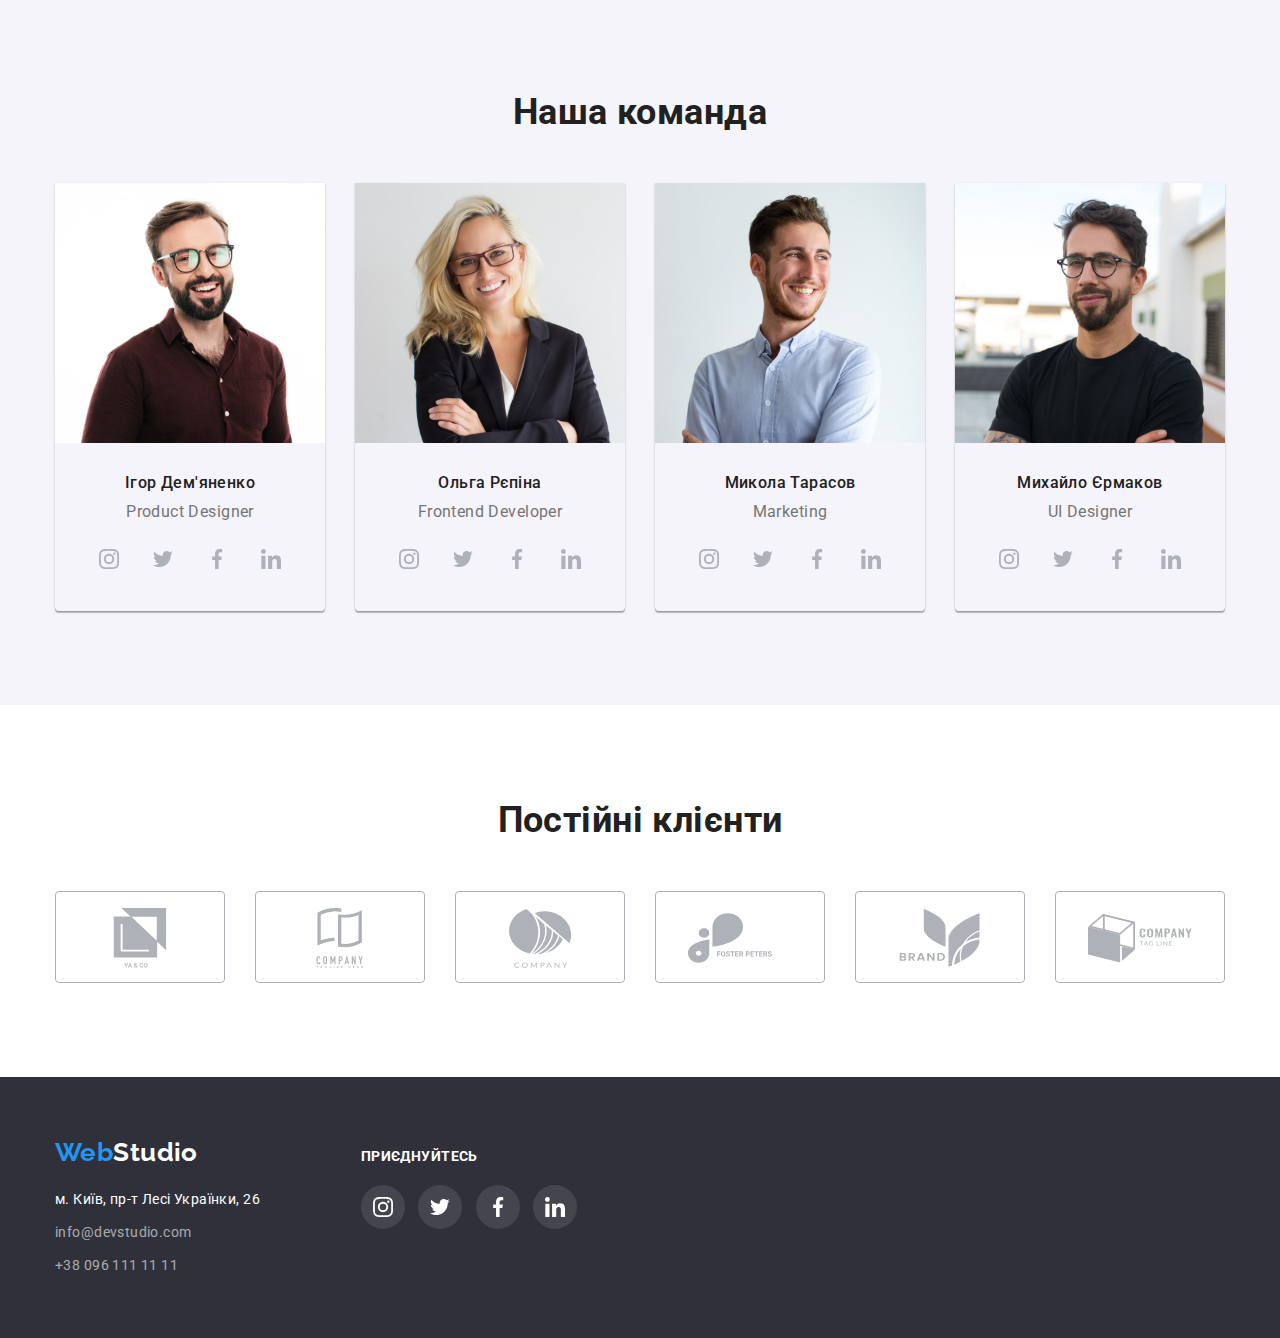
==== commit d03bbacd: "исправляет фокус иконок, чинит футер" ====
--- a/index.html
+++ b/index.html
@@ -27,7 +27,6 @@
             <li class="item">
               <a class="nav-link current" href="./index.html">Студія</a>
             </li>
-
             <li class="item">
               <a class="nav-link" href="./portfolio.html">Портфоліо</a>
             </li>
@@ -39,29 +38,29 @@
         <ul class="contacts list">
           <li class="contact item">
             <div class="contact-wrapper">
-              <svg class="contact-icon" width="16" height="12">
-                <use href="./images/symbol-defs.svg#icon-envelope"></use>
-              </svg>
               <a
                 class="contact-link"
                 href="mailto:info@devstudio.com"
                 target="_blank"
                 rel="noopener nofollow noreferrer"
-              >
+                ><svg class="contact-icon" width="16" height="12">
+                  <use href="./images/symbol-defs.svg#icon-envelope"></use>
+                </svg>
                 info@devstudio.com</a
               >
             </div>
           </li>
           <li class="contact item">
             <div class="contact-wrapper">
-              <svg class="contact-icon" width="10" height="16">
-                <use href="./images/symbol-defs.svg#icon-smartphone"></use>
-              </svg>
               <a
                 class="contact-link"
                 href="tel:+380961111111"
                 target="_blank"
                 rel="noopener nofollow noreferrer"
+                ><svg class="contact-icon" width="10" height="16">
+                  <use
+                    href="./images/symbol-defs.svg#icon-smartphone"
+                  ></use></svg
                 >+38 096 111 11 11</a
               >
             </div>
@@ -191,7 +190,7 @@
                     href="#"
                     target="_blank"
                     rel="noopener nofollow noreferrer"
-                    ><svg class="social-icon" width="20" height="20">
+                    ><svg class="social-icon">
                       <use
                         href="./images/symbol-defs.svg#icon-instagram"
                       ></use></svg
@@ -203,7 +202,7 @@
                     href="#"
                     target="_blank"
                     rel="noopener nofollow noreferrer"
-                    ><svg class="social-icon" width="20" height="20">
+                    ><svg class="social-icon">
                       <use
                         href="./images/symbol-defs.svg#icon-twitter"
                       ></use></svg
@@ -215,7 +214,7 @@
                     href="#"
                     target="_blank"
                     rel="noopener nofollow noreferrer"
-                    ><svg class="social-icon" width="20" height="20">
+                    ><svg class="social-icon">
                       <use
                         href="./images/symbol-defs.svg#icon-facebook"
                       ></use></svg
@@ -227,7 +226,7 @@
                     href="#"
                     target="_blank"
                     rel="noopener nofollow noreferrer"
-                    ><svg class="social-icon" width="20" height="20">
+                    ><svg class="social-icon">
                       <use
                         href="./images/symbol-defs.svg#icon-linkedin"
                       ></use></svg
@@ -253,7 +252,7 @@
                     href="#"
                     target="_blank"
                     rel="noopener nofollow noreferrer"
-                    ><svg class="social-icon" width="20" height="20">
+                    ><svg class="social-icon">
                       <use
                         href="./images/symbol-defs.svg#icon-instagram"
                       ></use></svg
@@ -265,7 +264,7 @@
                     href="#"
                     target="_blank"
                     rel="noopener nofollow noreferrer"
-                    ><svg class="social-icon" width="20" height="20">
+                    ><svg class="social-icon">
                       <use
                         href="./images/symbol-defs.svg#icon-twitter"
                       ></use></svg
@@ -277,7 +276,7 @@
                     href="#"
                     target="_blank"
                     rel="noopener nofollow noreferrer"
-                    ><svg class="social-icon" width="20" height="20">
+                    ><svg class="social-icon">
                       <use
                         href="./images/symbol-defs.svg#icon-facebook"
                       ></use></svg
@@ -289,7 +288,7 @@
                     href="#"
                     target="_blank"
                     rel="noopener nofollow noreferrer"
-                    ><svg class="social-icon" width="20" height="20">
+                    ><svg class="social-icon">
                       <use
                         href="./images/symbol-defs.svg#icon-linkedin"
                       ></use></svg
@@ -315,7 +314,7 @@
                     href="#"
                     target="_blank"
                     rel="noopener nofollow noreferrer"
-                    ><svg class="social-icon" width="20" height="20">
+                    ><svg class="social-icon">
                       <use
                         href="./images/symbol-defs.svg#icon-instagram"
                       ></use></svg
@@ -327,7 +326,7 @@
                     href="#"
                     target="_blank"
                     rel="noopener nofollow noreferrer"
-                    ><svg class="social-icon" width="20" height="20">
+                    ><svg class="social-icon">
                       <use
                         href="./images/symbol-defs.svg#icon-twitter"
                       ></use></svg
@@ -339,7 +338,7 @@
                     href="#"
                     target="_blank"
                     rel="noopener nofollow noreferrer"
-                    ><svg class="social-icon" width="20" height="20">
+                    ><svg class="social-icon">
                       <use
                         href="./images/symbol-defs.svg#icon-facebook"
                       ></use></svg
@@ -351,7 +350,7 @@
                     href="#"
                     target="_blank"
                     rel="noopener nofollow noreferrer"
-                    ><svg class="social-icon" width="20" height="20">
+                    ><svg class="social-icon">
                       <use
                         href="./images/symbol-defs.svg#icon-linkedin"
                       ></use></svg
@@ -377,7 +376,7 @@
                     href="#"
                     target="_blank"
                     rel="noopener nofollow noreferrer"
-                    ><svg class="social-icon" width="20" height="20">
+                    ><svg class="social-icon">
                       <use
                         href="./images/symbol-defs.svg#icon-instagram"
                       ></use></svg
@@ -389,7 +388,7 @@
                     href="#"
                     target="_blank"
                     rel="noopener nofollow noreferrer"
-                    ><svg class="social-icon" width="20" height="20">
+                    ><svg class="social-icon">
                       <use
                         href="./images/symbol-defs.svg#icon-twitter"
                       ></use></svg
@@ -401,7 +400,7 @@
                     href="#"
                     target="_blank"
                     rel="noopener nofollow noreferrer"
-                    ><svg class="social-icon" width="20" height="20">
+                    ><svg class="social-icon">
                       <use
                         href="./images/symbol-defs.svg#icon-facebook"
                       ></use></svg
@@ -413,7 +412,7 @@
                     href="#"
                     target="_blank"
                     rel="noopener nofollow noreferrer"
-                    ><svg class="social-icon" width="20" height="20">
+                    ><svg class="social-icon">
                       <use
                         href="./images/symbol-defs.svg#icon-linkedin"
                       ></use></svg
@@ -509,8 +508,8 @@
 
     <!--footer-->
     <footer class="footer">
-      <div class="container">
-        <div class="footer-wrapper list">
+      <div class="container column">
+        <div class="column-first">
           <a class="footer logo" href="./index.html"
             >Web<span class="footer-part">Studio</span></a
           >
--- a/css/styles.css
+++ b/css/styles.css
@@ -58,6 +58,7 @@
   justify-content: center;
   align-items: center;
   margin-bottom: 30px;
+  background-color: var(--button-bg);
 }
 
 /*header*/
@@ -106,21 +107,17 @@
   margin-left: auto;
 }
 .contact-link {
-  display: inline-flex;
+  display: flex;
   color: var(--secondary-text-color);
 }
-.contact-wrapper {
-  display:flex;
+/* .contact-wrapper {
+  display:inline-flex;
   align-items: center;
-  margin-right: 10px;
-    fill: var(--secondary-text-color);
-}
+  fill: var(--secondary-text-color);
+} */
 .contact-icon {
   margin-right: 10px;
-}
-.contact-wrapper:hover,
-.contact-wrapper:focus {
-  fill: var(--accent-color);
+  fill: currentColor;
 }
 .nav-link, .contact-link {
   font-weight: 500;
@@ -216,6 +213,7 @@
 .team {
   padding-top: 94px;
   text-align: center;
+  background-color: var(--button-bg);
 }
 .team.list {
   display: flex;
@@ -246,7 +244,7 @@
   font-size: 16px;
   line-height: 1.19
 }
-.social-item {
+.social.list {
   display: inline-flex;
   margin-bottom: 30px;
 }
@@ -257,24 +255,21 @@
   display: block;
   width: 44px;
   height: 44px;
+  padding: 12px;
+  color: var(--icon-color);
 }
 .social-link:hover,
 .social-link:focus {
   background-color: var(--accent-color);
   border-radius: 50%;
+  color: var(--white-text-color);
 }
 .social-icon {
-  width: 44px;
-  height: 44px;
-  padding: 12px;
-  fill: var(--icon-color);
-}
-.social-icon:hover {
-  fill: var(--white-text-color);
-}
-.social-icon:focus {
-  fill: var(--white-text-color);
-}
+  width: 20px;
+  height: 20px;
+  fill: currentColor;
+}
+
  /* our clients */
 .clients.list {
   display: flex;
@@ -284,6 +279,7 @@
   display: block;
   width: 170px;
   height: 92px;
+  color: var(--icon-color);
   border: 1px solid var(--icon-color);
   border-radius: 4px;
 }
@@ -291,15 +287,12 @@
   padding: 16px 32px;
   width: 100%;
   height: 92px;
-  fill: var(--icon-color);
-}
-.client-icon:hover,
-.client-icon:focus {
-  fill: var(--accent-color);
+  fill: currentColor;
 }
 .client-link:hover,
 .client-link:focus {
   border: 1px solid var(--accent-color);
+  color: var(--accent-color);
 }
 /* portfolio */
 .button-list {
@@ -363,17 +356,24 @@
   background: var(--white-text-color)
 }
 .portfolio-link:hover {
-  border: 1px solid #EEEEEE;
-    box-shadow: 0px 1px 1px rgba(0, 0, 0, 0.12), 
-                0px 4px 4px rgba(0, 0, 0, 0.06), 
-                1px 4px 6px rgba(0, 0, 0, 0.16);
+  box-shadow: 0px 1px 1px rgba(0, 0, 0, 0.12), 
+              0px 4px 4px rgba(0, 0, 0, 0.06), 
+              1px 4px 6px rgba(0, 0, 0, 0.16);
 }
 
 /* footer */
+
 .footer {
   padding-top: 60px;
   padding-bottom: 60px;
   background-color: var(--secondary-bg-color);
+}
+.column {
+  display: flex;
+  align-items: baseline;
+}
+.column-first {
+  margin-right: 70px;
 }
 .footer.logo {
   display: inline-block;
@@ -405,12 +405,9 @@
 .address-link:focus {
   color: var(--white-text-color);
 }
-.footer-wrapper {
+.container.wrapper {
   display: inline-flex;
   align-items:baseline;
-}
-.footer-column {
-  margin-right: 70px;
 }
 .footer-title {
   margin-bottom: 20px;
